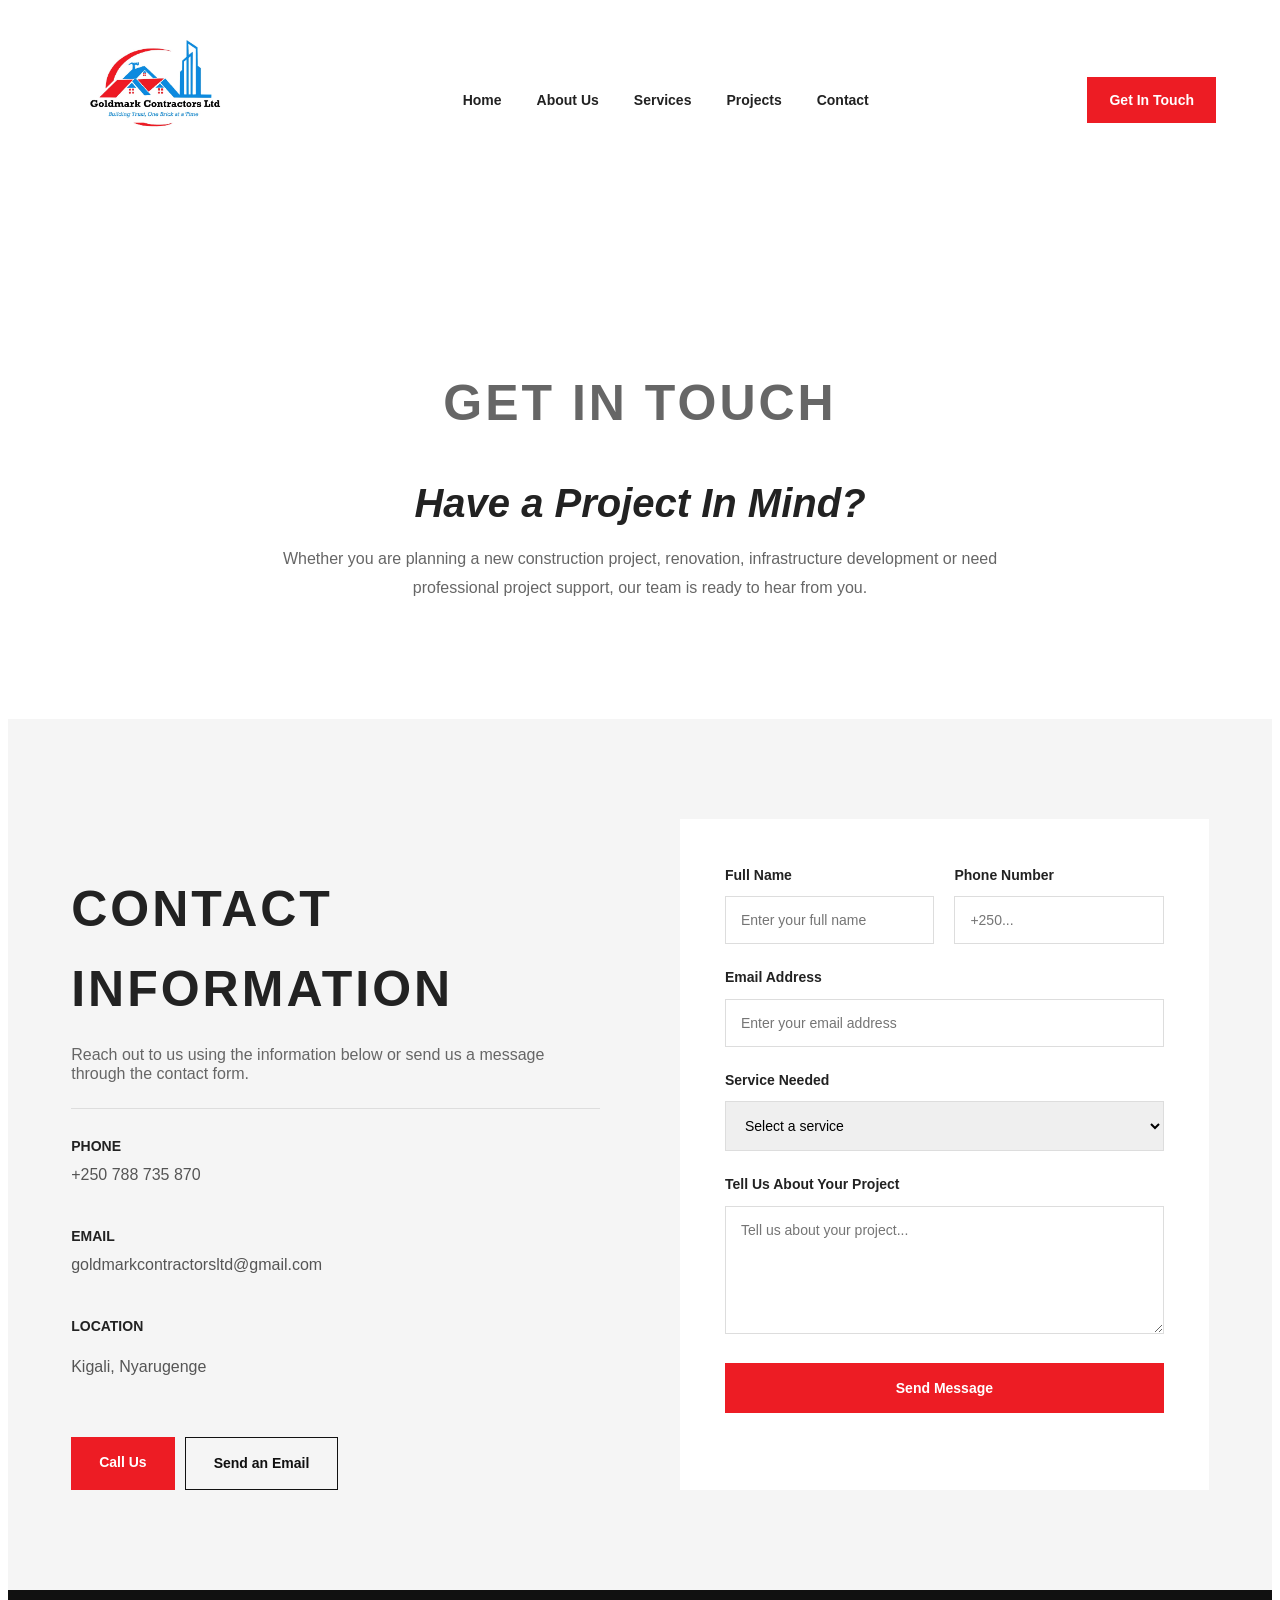
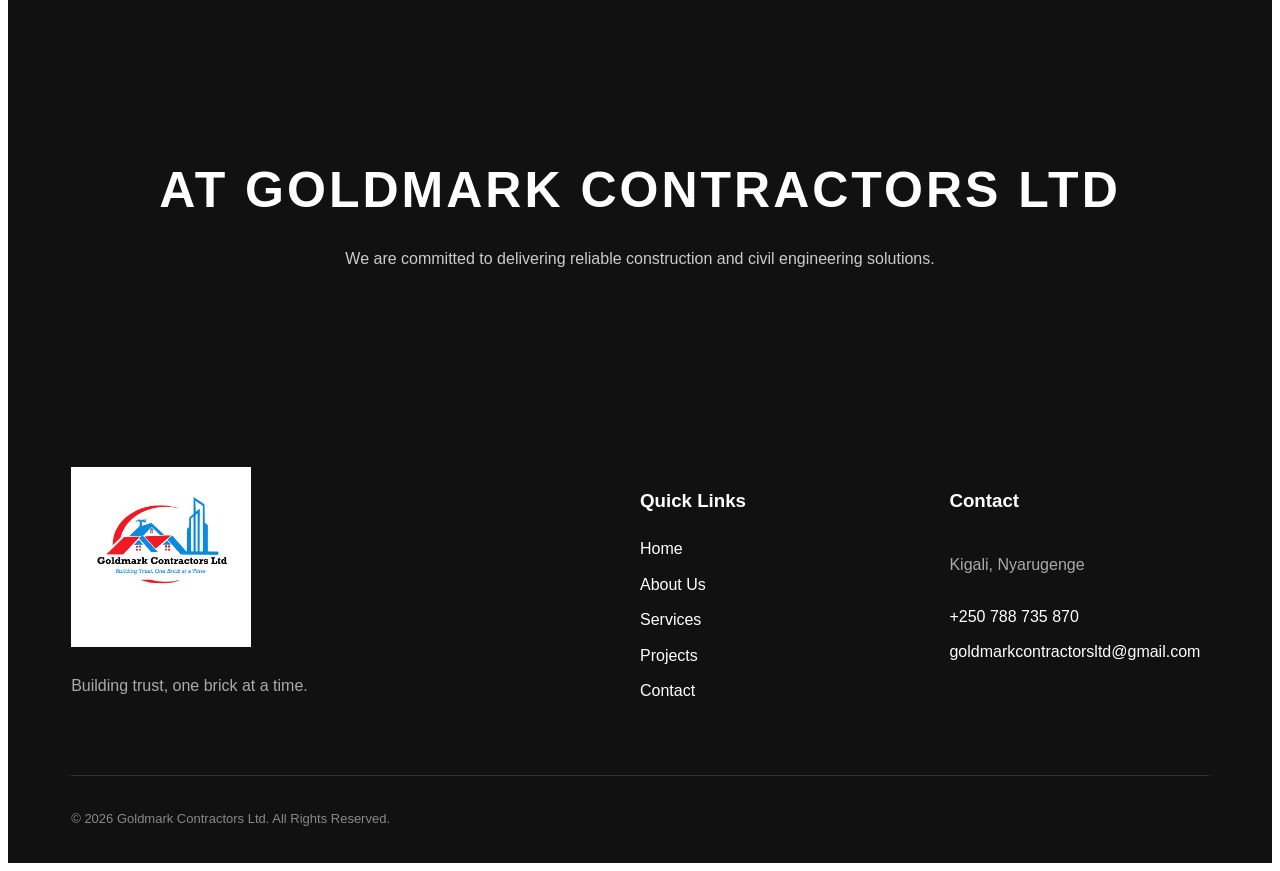
==== contact.html @ 4ce862ca "Initial website" ====
<!DOCTYPE html>
<html lang="en">

<head>
    <meta charset="UTF-8">
    <meta name="viewport" content="width=device-width, initial-scale=1.0">

    <title>Contact | Goldmark Contractors Ltd</title>

    <meta name="description"
        content="Contact Goldmark Contractors Ltd for construction and civil engineering services.">

    <!-- General website styles -->
    <link rel="stylesheet" href="css/style.css">

    <!-- Contact page styles -->
    <link rel="stylesheet" href="css/contact.css">
</head>


<body>

    <!-- ================= NAVIGATION ================= -->

    <header class="header">

        <nav class="navbar">

            <a href="index.html" class="logo">
                <img src="images/logo.jpeg"
                    alt="Goldmark Contractors Ltd Logo">
            </a>

            <ul class="nav-links">

                <li>
                    <a href="index.html">Home</a>
                </li>

                <li>
                    <a href="about.html">About Us</a>
                </li>

                <li>
                    <a href="services.html">Services</a>
                </li>

                <li>
                    <a href="projects.html">Projects</a>
                </li>

                <li>
                    <a href="contact.html">Contact</a>
                </li>

            </ul>

            <a href="#contact-form" class="nav-button">
                Get In Touch
            </a>

            <button class="menu-toggle" id="menu-toggle">
                ☰
            </button>

        </nav>

    </header>



    <!-- ================= HERO ================= -->

    <section class="page-hero contact-hero">

        <div class="page-hero-content">

            <p class="section-label">
                CONTACT US
            </p>

            <h1>
                Let's Start a
                <span>Conversation.</span>
            </h1>

        </div>

    </section>



    <!-- ================= CONTACT INTRO ================= -->

    <section class="contact-intro">

        <div class="contact-intro-content">

            <p class="section-label">
                GET IN TOUCH
            </p>

            <h2>
                <span>Have a Project In Mind?</span>
            </h2>

            <p>
                Whether you are planning a new construction project,
                renovation, infrastructure development or need
                professional project support, our team is ready
                to hear from you.
            </p>

        </div>

    </section>



    <!-- ================= CONTACT DETAILS + FORM ================= -->

    <section class="contact-section" id="contact-form">

        <div class="contact-container">


            <!-- CONTACT INFORMATION -->

            <div class="contact-info">

                <p class="section-label">
                    CONTACT INFORMATION
                </p>
<!--
                <h2>
                    <span>Let's Build Something Great Together.</span>
                </h2>
            -->
                <p class="contact-description">
                    Reach out to us using the information below or
                    send us a message through the contact form.
                </p>


                <div class="contact-details">

                    <div class="contact-detail">

                        <h3>Phone</h3>

                        <a href="tel:+250788735870">
                            +250 788 735 870
                        </a>

                    </div>


                    <div class="contact-detail">

                        <h3>Email</h3>

                        <a href="mailto:goldmarkcontractorsltd@gmail.com">
                            goldmarkcontractorsltd@gmail.com
                        </a>

                    </div>


                    <div class="contact-detail">

                        <h3>Location</h3>

                        <p>
                            Kigali, Nyarugenge
                        </p>

                    </div>

                </div>

                <div class="contact-actions">

                    <a href="tel:+250788735870" class="contact-action-btn">
                        Call Us
                    </a>

                    <a href="mailto:goldmarkcontractorsltd@gmail.com"
                        class="contact-action-btn outline-btn">
                        Send an Email
                    </a>

                </div>

            </div>



            <!-- CONTACT FORM -->

            <div class="contact-form-wrapper">

                <form
    name="goldmark-contact"
    method="POST"
    data-netlify="true"
    class="contact-form"
>
<input type="hidden" name="form-name" value="goldmark-contact">

                    <div class="form-row">

                        <div class="form-group">

                            <label for="name">
                                Full Name
                            </label>

                            <input
                                type="text"
                                id="name"
                                name="name"
                                placeholder="Enter your full name"
                                required
                            >

                        </div>


                        <div class="form-group">

                            <label for="phone">
                                Phone Number
                            </label>

                            <input
                                type="tel"
                                id="phone"
                                name="phone"
                                placeholder="+250..."
                            >

                        </div>

                    </div>



                    <div class="form-group">

                        <label for="email">
                            Email Address
                        </label>

                        <input
                            type="email"
                            id="email"
                            name="email"
                            placeholder="Enter your email address"
                            required
                        >

                    </div>



                    <div class="form-group">

                        <label for="service">
                            Service Needed
                        </label>

                        <select id="service" name="service">

                            <option value="">
                                Select a service
                            </option>

                            <option>
                                Infrastructure Development
                            </option>

                            <option>
                                Construction Management
                            </option>

                            <option>
                                Project Planning
                            </option>

                            <option>
                                Building Construction
                            </option>

                            <option>
                                Renovation & Remodeling
                            </option>

                            <option>
                                Project Management
                            </option>

                            <option>
                                Other
                            </option>

                        </select>

                    </div>



                    <div class="form-group">

                        <label for="message">
                            Tell Us About Your Project
                        </label>

                        <textarea
                            id="message"
                            name="message"
                            rows="6"
                            placeholder="Tell us about your project..."
                            required
                        ></textarea>

                    </div>


                    <button type="submit" class="submit-btn">
                        Send Message
                    </button>

                </form>

            </div>

        </div>

    </section>



    <!-- ================= CTA ================= -->

    <section class="contact-cta">

        <p class="section-label">
            AT GOLDMARK CONTRACTORS LTD
        </p>

        <!--<h2>
            Building Trust,
            <span>One Brick at a Time.</span>
        </h2>
    -->
        <p>
            We are committed to delivering reliable construction
            and civil engineering solutions.
        </p>

    </section>



    <!-- ================= FOOTER ================= -->

    <footer class="footer">

        <div class="footer-content">

            <div class="footer-column">

                <a href="index.html" class="logo">

                    <img
                        src="images/logo.jpeg"
                        alt="Goldmark Contractors Ltd Logo"
                    >

                </a>

                <p>
                    Building trust, one brick at a time.
                </p>

            </div>


            <div class="footer-column">

                <h3>
                    Quick Links
                </h3>

                <a href="index.html">Home</a>

                <a href="about.html">About Us</a>

                <a href="services.html">Services</a>

                <a href="projects.html">Projects</a>

                <a href="contact.html">Contact</a>

            </div>


            <div class="footer-column">

                <h3>
                    Contact
                </h3>

                <p>
                    Kigali, Nyarugenge
                </p>

                <a href="tel:+250788735870">
                    +250 788 735 870
                </a>

                <a href="mailto:goldmarkcontractorsltd@gmail.com">
                    goldmarkcontractorsltd@gmail.com
                </a>

            </div>

        </div>


        <div class="footer-bottom">

            <p>
                © 2026 Goldmark Contractors Ltd.
                All Rights Reserved.
            </p>

        </div>

    </footer>


    <script src="js/script.js"></script>

</body>

</html>
---- css/style.css ----
/* =========================
   GENERAL
========================= */

* {
    margin: 5;
    padding: 0;
    box-sizing: border-box;
}

html {
    scroll-behavior: smooth;
}

body {
    font-family: Arial, Helvetica, sans-serif;
    color: #222;
    background: #ffffff;
    line-height: 1.6;
}

a {
    text-decoration: none;
    color: inherit;
}

img {
    max-width: 100%;
    display: block;
}


/* =========================
   NAVIGATION
========================= */

.header {
    width: 100%;
    position: absolute;
    top: 0;
    left: 0;
    z-index: 1000;
}

.navbar {
    width: 100%;
    min-height: 95px;
    padding: 10px 5%;

    display: flex;
    align-items: center;
    justify-content: space-between;

    background: white;
}

.logo {
    display: flex;
    align-items: center;
}

.logo img {
    width: 180px;
    height: auto;
    display: block;
}

.nav-links {
    display: flex;
    gap: 35px;
    list-style: none;
}

.nav-links a {
    font-size: 14px;
    font-weight: 600;
    color: #222;
}

.nav-links a:hover {
    opacity: 0.6;
}

.nav-button {
    background: #ed1c24;
    color: white;

    padding: 12px 22px;

    font-size: 14px;
    font-weight: 600;

    transition: 0.3s ease;
}

.nav-button:hover {
    background: #1689d8;
}

.menu-toggle {
    display: none;
    border: none;
    background: transparent;
    font-size: 28px;
    cursor: pointer;
}


/* =========================
   HERO
========================= */

.hero {
    min-height: 750px;

    display: flex;
    align-items: center;

    position: relative;
    overflow: hidden;

    color: white;

    background-image:
        linear-gradient(
            rgba(0, 0, 0, 0.55),
            rgba(0, 0, 0, 0.55)
        ),
        url("../images/project1.jpeg");

    background-size: 110%;
    background-position: center;

    animation: heroMovement 15s ease-in-out infinite alternate;
}
@keyframes heroMovement {

    0% {
        background-position: center center;
        background-size: 110%;
    }

    100% {
        background-position: center 45%;
        background-size: 120%;
    }

}

.hero-content {
    width: 90%;
    max-width: 1200px;
    margin: auto;
    padding-top: 80px;
}

.hero-small-text,
.section-label {
    font-size: 50px;
    font-weight: 900;
    letter-spacing: 3px;
    margin-bottom: 15px;
}

.hero h1 {
    max-width: 700px;
    font-size: clamp(15px, 7vw, 40px);
    line-height: 1;
    margin-bottom: 25px;
}

.hero h1 span,
.section-heading span,
.cta span {
    font-style: italic;
}

.hero-description {
    max-width: 600px;
    font-size: 18px;
    margin-bottom: 35px;
}

.hero-buttons {
    display: flex;
    gap: 15px;
}

.btn {
    display: inline-block;
    padding: 14px 28px;
    font-weight: 700;
    font-size: 14px;
    transition: 0.3s ease;
}

.primary-btn {
    background: #222;
    color: white;
}

.primary-btn:hover {
    transform: translateY(-3px);
}

.secondary-btn {
    background: white;
    color: #222;
}

.secondary-btn:hover {
    transform: translateY(-3px);
}


/* =========================
   SECTIONS
========================= */

.section {
    width: 90%;
    max-width: 1500px;
    margin: auto;
    padding: 100px 0;
}

.section-heading {
    max-width: 650px;
    margin-bottom: 50px;
}

.section-heading h2 {
    font-size: clamp(38px, 5vw, 60px);
    line-height: 1.1;
    margin-bottom: 20px;
}

.center {
    text-align: center;
    margin-left: auto;
    margin-right: auto;
}


/* =========================
   INTRO
========================= */

.intro-content {
    display: grid;
    grid-template-columns: 1fr 1fr;
    gap: 70px;
}

.intro-text h3 {
    font-size: 30px;
    margin-bottom: 20px;
}

.intro-text p {
    margin-bottom: 20px;
    color: #555;
}

.text-link {
    display: inline-block;
    margin-top: 15px;
    font-weight: 700;
}


/* =========================
   STATS
========================= */

.stats {
    width: 100%;
    padding: 70px 5%;

    display: grid;
    grid-template-columns: repeat(4, 1fr);

    background: #222;
    color: white;
    text-align: center;
}

.stat h3 {
    font-size: 45px;
    margin-bottom: 5px;
}

.stat p {
    font-size: 14px;
    opacity: 0.8;
}


/* =========================
   SERVICES
========================= */

.services {
    background: #f5f5f5;
    max-width: none;
    padding-left: 5%;
    padding-right: 5%;
}

.service-grid {
    max-width: 1200px;
    margin: auto;

    display: grid;
    grid-template-columns: repeat(4, 1fr);
    gap: 20px;
}

.service-card {
    background: white;
    padding: 35px;
    min-height: 300px;
    transition: 0.3s ease;
}

.service-card:hover {
    transform: translateY(-8px);
}

.service-number {
    font-size: 13px;
    font-weight: 700;
    margin-bottom: 40px;
}

.service-card h3 {
    font-size: 22px;
    margin-bottom: 15px;
}

.service-card p {
    color: #666;
    font-size: 14px;
    margin-bottom: 25px;
}

.service-card a {
    font-weight: 700;
    font-size: 13px;
}


/* =========================
   PROJECTS
========================= */

.project-grid {
    display: grid;
    grid-template-columns: repeat(3, 1fr);
    gap: 25px;
}

.project-card {
    background: #f5f5f5;
}

.project-image {
    height: 300px;
    overflow: hidden;
}

.project-image img {
    width: 100%;
    height: 100%;

    object-fit: cover;

    transition: transform 0.5s ease;
}

.project-card:hover .project-image img {
    transform: scale(1.05);
}

.image-placeholder {
    height: 100%;

    display: flex;
    align-items: center;
    justify-content: center;

    background: #ddd;
    color: #777;
}

.project-info {
    padding: 25px;
}

.project-info p {
    font-size: 12px;
    text-transform: uppercase;
    letter-spacing: 2px;
    margin-bottom: 5px;
}

.project-info h3 {
    font-size: 22px;
}

.center-button {
    text-align: center;
    margin-top: 45px;
}


/* =========================
   CTA
========================= */

.cta {
    padding: 100px 5%;
    background: #222;
    color: white;
    text-align: center;
}

.cta h2 {
    max-width: 800px;
    margin: 15px auto 20px;

    font-size: clamp(25px, 5vw, 40px);
    line-height: 1.1;
}

.cta p {
    margin-bottom: 30px;
}


/* =========================
   FOOTER
========================= */

.footer {
    background: #111;
    color: white;
    padding: 70px 5% 20px;
}

.footer-content {
    max-width: 1200px;
    margin: auto;

    display: grid;
    grid-template-columns: 2fr 1fr 1fr;
    gap: 50px;
}

.footer-column {
    display: flex;
    flex-direction: column;
    gap: 10px;
}

.footer-column h3 {
    margin-bottom: 10px;
}

.footer-column p {
    color: #aaa;
}

.footer-bottom {
    max-width: 1200px;
    margin: 60px auto 0;
    padding-top: 20px;
    border-top: 1px solid #333;

    font-size: 13px;
    color: #888;
}


/* =========================
   MOBILE
========================= */

@media (max-width: 900px) {

    .navbar {
        min-height: 80px;
        padding: 10px 5%;
    }

    .logo img {
        width: 140px;
    }

    .nav-links {
        display: none;

        position: absolute;
        top: 80px;
        left: 0;

        width: 100%;

        background: white;

        flex-direction: column;

        gap: 0;

        padding: 15px 5%;

        box-shadow: 0 8px 20px rgba(0, 0, 0, 0.08);
    }

    .nav-links.active {
        display: flex;
    }

    .nav-links li {
        width: 100%;
    }

    .nav-links a {
        display: block;
        padding: 14px 0;
    }

    .nav-button {
        display: none;
    }

    .menu-toggle {
        display: block;

        border: none;
        background: transparent;

        color: #222;

        font-size: 28px;

        cursor: pointer;
    }

}
@media (max-width: 600px) {

    .hero {
        min-height: 650px;
    }

    .hero h1 {
        font-size: 52px;
    }

    .hero-buttons {
        flex-direction: column;
        align-items: flex-start;
    }

    .stats {
        grid-template-columns: 1fr;
    }

    .service-grid {
        grid-template-columns: 1fr;
    }

    .section {
        padding: 70px 0;
    }

}

@media (max-width: 900px) {

    .about-grid,
    .ceo-grid {
        grid-template-columns: 1fr;
    }

    .values-grid {
        grid-template-columns: repeat(2, 1fr);
    }

    .about-image,
    .ceo-image {
        height: 400px;
    }

}


@media (max-width: 600px) {

    .values-grid {
        grid-template-columns: 1fr;
    }

}
---- css/contact.css ----
/* =========================
   CONTACT HERO
========================= */

.contact-hero {
    background:
        linear-gradient(rgba(0, 0, 0, .65), rgba(0, 0, 0, .65)),
        url("../images/project7.jpeg");

    background-size: cover;
    background-position: center;
}


/* =========================
   CONTACT INTRO
========================= */

.contact-intro {
    padding: 100px 5%;
    text-align: center;
}

.contact-intro-content {
    max-width: 800px;
    margin: auto;
}

.contact-intro-content h2 {
    font-size: clamp(40px, 5vw, 35px);
    line-height: 1.1;
    margin-bottom: 20px;
}

.contact-intro-content h2 span {
    display: block;
    font-style: italic;
}

.contact-intro-content p {
    color: #666;
    line-height: 1.8;
}


/* =========================
   CONTACT SECTION
========================= */

.contact-section {
    padding: 100px 5%;
    background: #f5f5f5;
}

.contact-container {
    max-width: 1200px;
    margin: auto;

    display: grid;
    grid-template-columns: 1fr 1fr;
    gap: 80px;
}


/* =========================
   CONTACT INFO
========================= */

.contact-info h2 {
    font-size: clamp(36px, 4vw, 20px);
    line-height: 1;
    margin: 15px 0;
}

.contact-info h2 span {
    display: block;
    font-style: italic;
}

.contact-description {
    color: #666;
    line-height: 1.2;
    margin-bottom: 25px;
}

.contact-details {
    border-top: 1px solid #ddd;
}

.contact-detail {
    padding: 12px 0;
    border-bottom: 0px solid #ddd;
}

.contact-detail h3 {
    font-size: 14px;
    text-transform: uppercase;
    margin-bottom: 4px;
}

.contact-detail p,
.contact-detail a {
    color: #555;
    text-decoration: none;
}

.contact-detail a:hover {
    color: #ed1c24;
}

/* =========================
   CONTACT BUTTONS
========================= */

.contact-actions {
    display: flex;
    gap: 10px;
    margin-top: 30px;
    flex-wrap: wrap;
}

.contact-action-btn {
    display: inline-block;

    background: #ed1c24;
    color: white;

    text-decoration: none;

    padding: 14px 28px;

    font-size: 14px;
    font-weight: 600;

    transition: .3s ease;
}

.contact-action-btn:hover {
    transform: translateY(-3px);
}

.outline-btn {
    background: transparent;
    color: #111;

    border: 1px solid #111;
}


/* =========================
   CONTACT FORM
========================= */

.contact-form-wrapper {
    background: white;
    padding: 45px;
}

.contact-form {
    width: 100%;
}

.form-row {
    display: grid;
    grid-template-columns: 1fr 1fr;
    gap: 20px;
}

.form-group {
    margin-bottom: 22px;
}

.form-group label {
    display: block;

    font-size: 14px;
    font-weight: 600;

    margin-bottom: 10px;
}

.form-group input,
.form-group select,
.form-group textarea {
    width: 100%;

    padding: 15px;

    border: 1px solid #ddd;

    font-family: inherit;
    font-size: 14px;

    outline: none;
}

.form-group textarea {
    resize: vertical;
}

.form-group input:focus,
.form-group select:focus,
.form-group textarea:focus {
    border-color: #ed1c24;
}


/* =========================
   SUBMIT BUTTON
========================= */

.submit-btn {
    width: 100%;

    border: none;

    background: #ed1c24;
    color: white;

    padding: 17px;

    font-size: 14px;
    font-weight: 600;

    cursor: pointer;

    transition: .3s ease;
}

.submit-btn:hover {
    background: #111;
}


/* =========================
   CONTACT CTA
========================= */

.contact-cta {
    background: #111;
    color: white;

    text-align: center;

    padding: 110px 5%;
}

.contact-cta h2 {
    font-size: clamp(40px, 5vw, 65px);
    line-height: 1.1;

    margin: 20px 0;
}

.contact-cta h2 span {
    display: block;
    font-style: italic;
}

.contact-cta p:not(.section-label) {
    color: #ccc;
}


/* =========================
   RESPONSIVE
========================= */

@media (max-width: 900px) {

    .contact-container {
        grid-template-columns: 1fr;
        gap: 50px;
    }

}


@media (max-width: 600px) {

    .contact-intro,
    .contact-section {
        padding: 70px 5%;
    }

    .contact-form-wrapper {
        padding: 30px 20px;
    }

    .form-row {
        grid-template-columns: 1fr;
        gap: 0;
    }

    .contact-actions {
        flex-direction: column;
    }

    .contact-action-btn {
        text-align: center;
    }

}
/* =========================
   THANK YOU PAGE
========================= */

.thank-you {
    min-height: 100vh;
    display: flex;
    align-items: center;
    justify-content: center;
    text-align: center;
    padding: 40px 5%;
    background: #f5f5f5;
}

.thank-you > div {
    max-width: 650px;
}

.thank-you h1 {
    font-size: clamp(50px, 7vw, 80px);
    margin: 20px 0;
}

.thank-you p:not(.section-label) {
    color: #666;
    line-height: 1.8;
    margin-bottom: 30px;
}
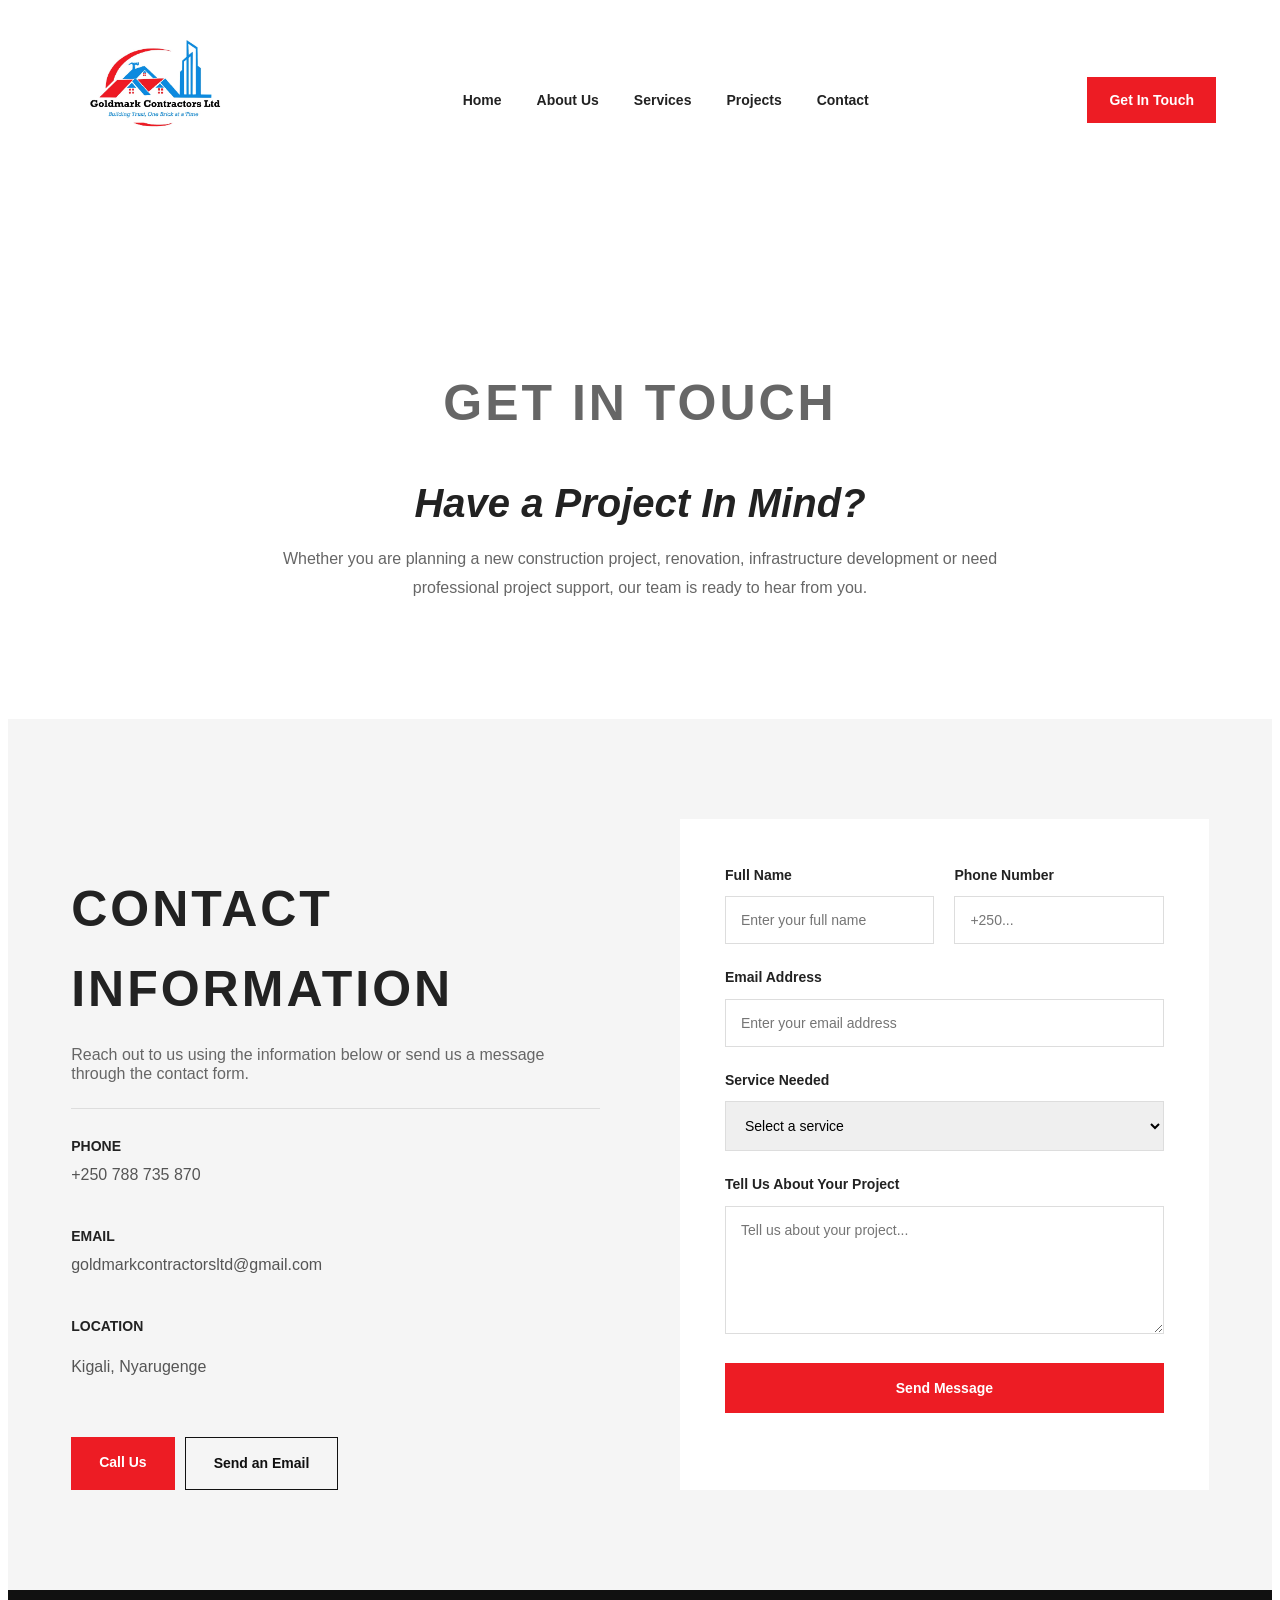
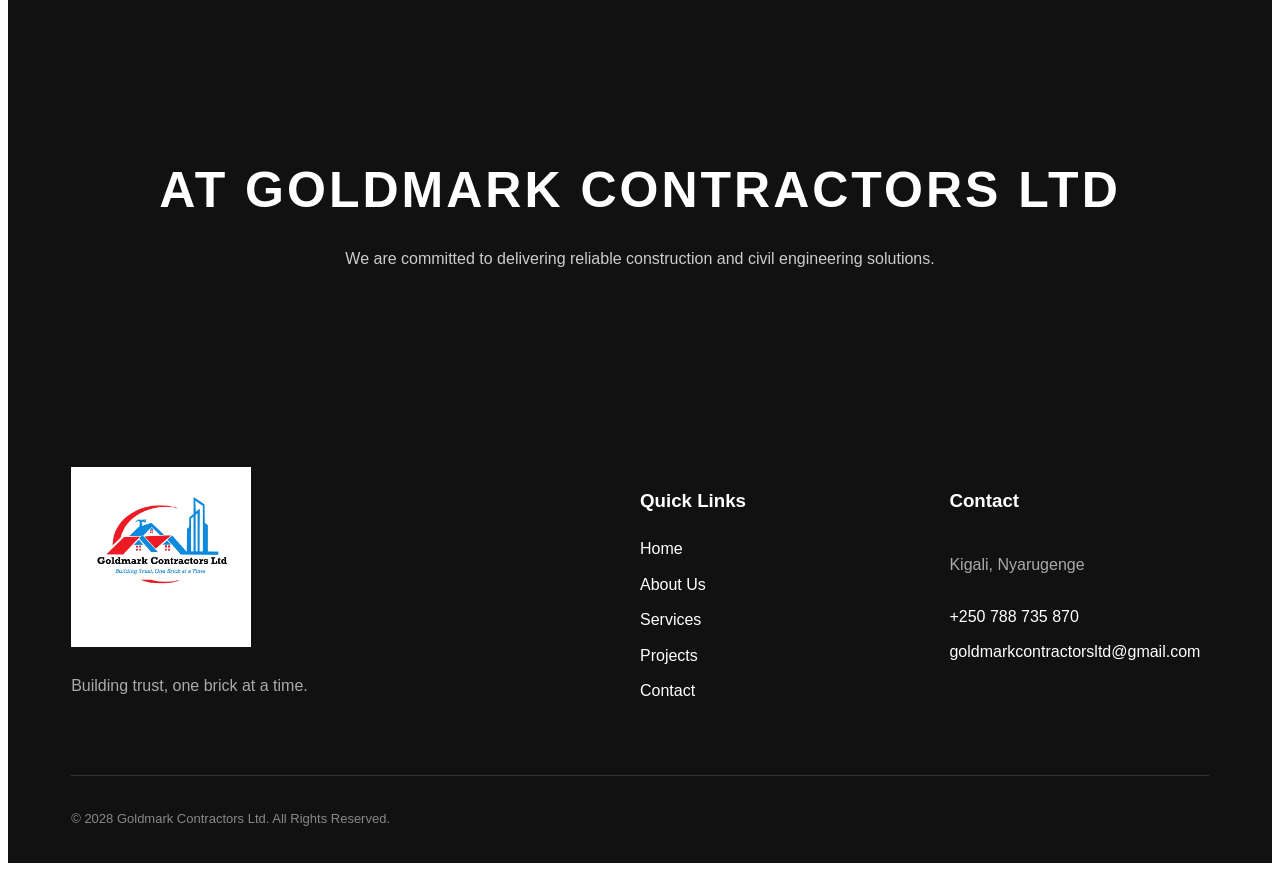
==== commit b535e998: "Test automatic deployment" ====
--- a/contact.html
+++ b/contact.html
@@ -431,7 +431,7 @@
         <div class="footer-bottom">
 
             <p>
-                © 2026 Goldmark Contractors Ltd.
+                © 2028 Goldmark Contractors Ltd.
                 All Rights Reserved.
             </p>
 
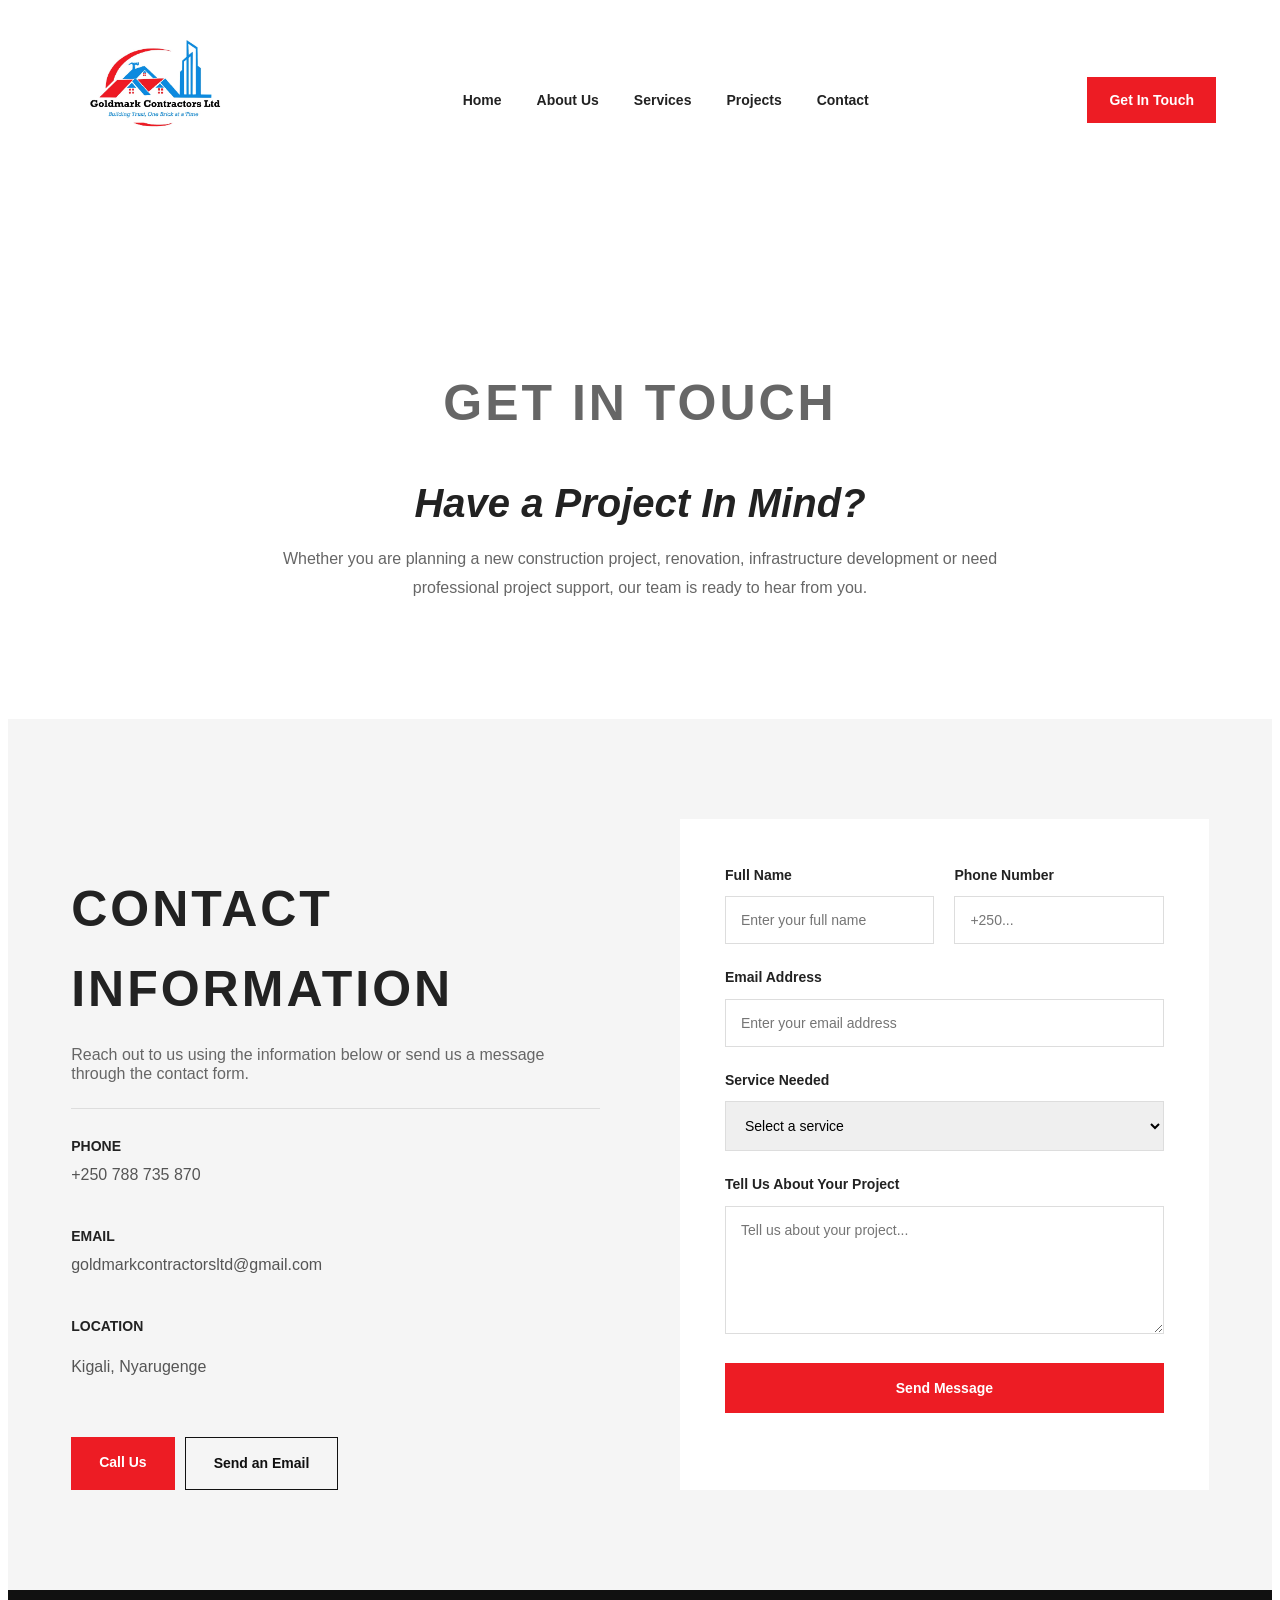
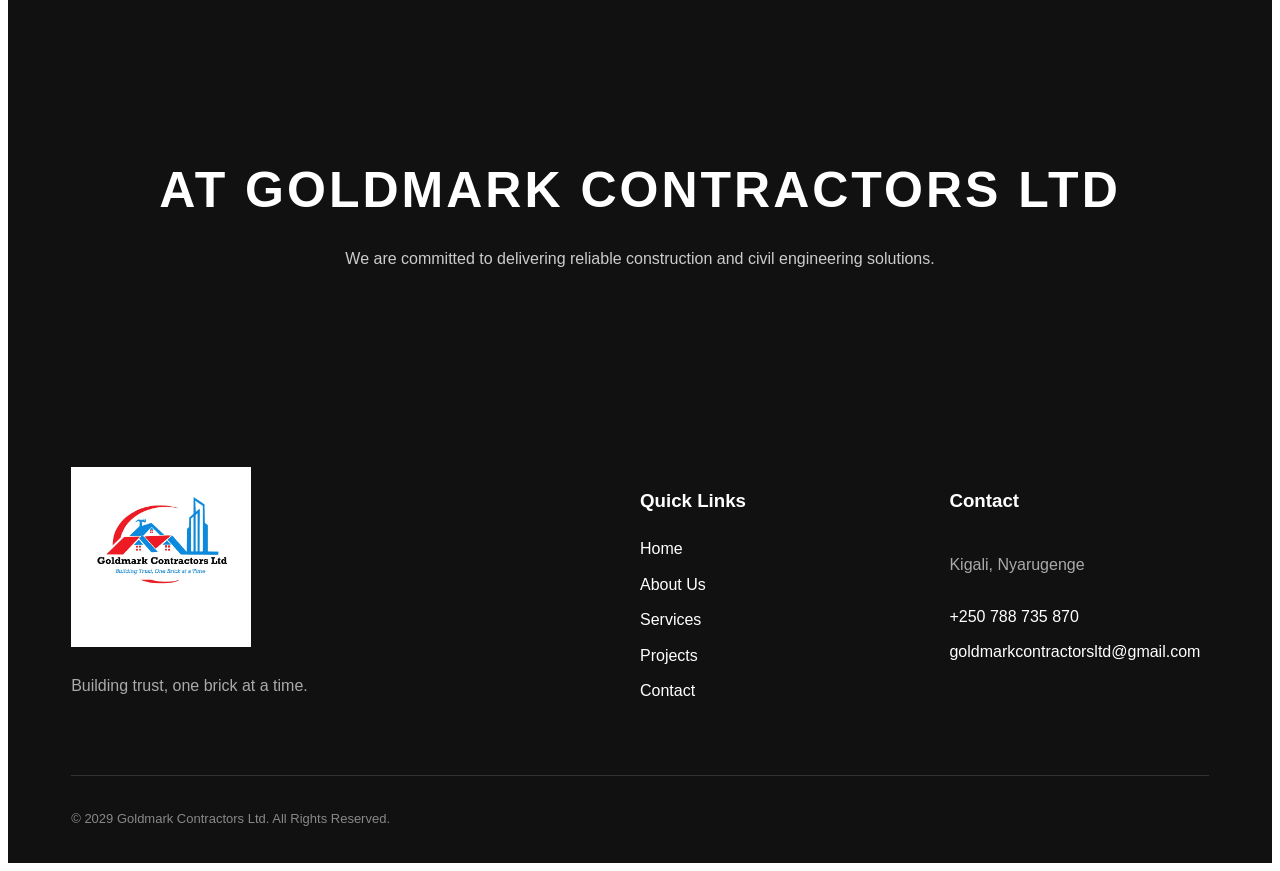
==== commit 793c2490: "Test automatic deployment" ====
--- a/contact.html
+++ b/contact.html
@@ -431,7 +431,7 @@
         <div class="footer-bottom">
 
             <p>
-                © 2028 Goldmark Contractors Ltd.
+                © 2029 Goldmark Contractors Ltd.
                 All Rights Reserved.
             </p>
 
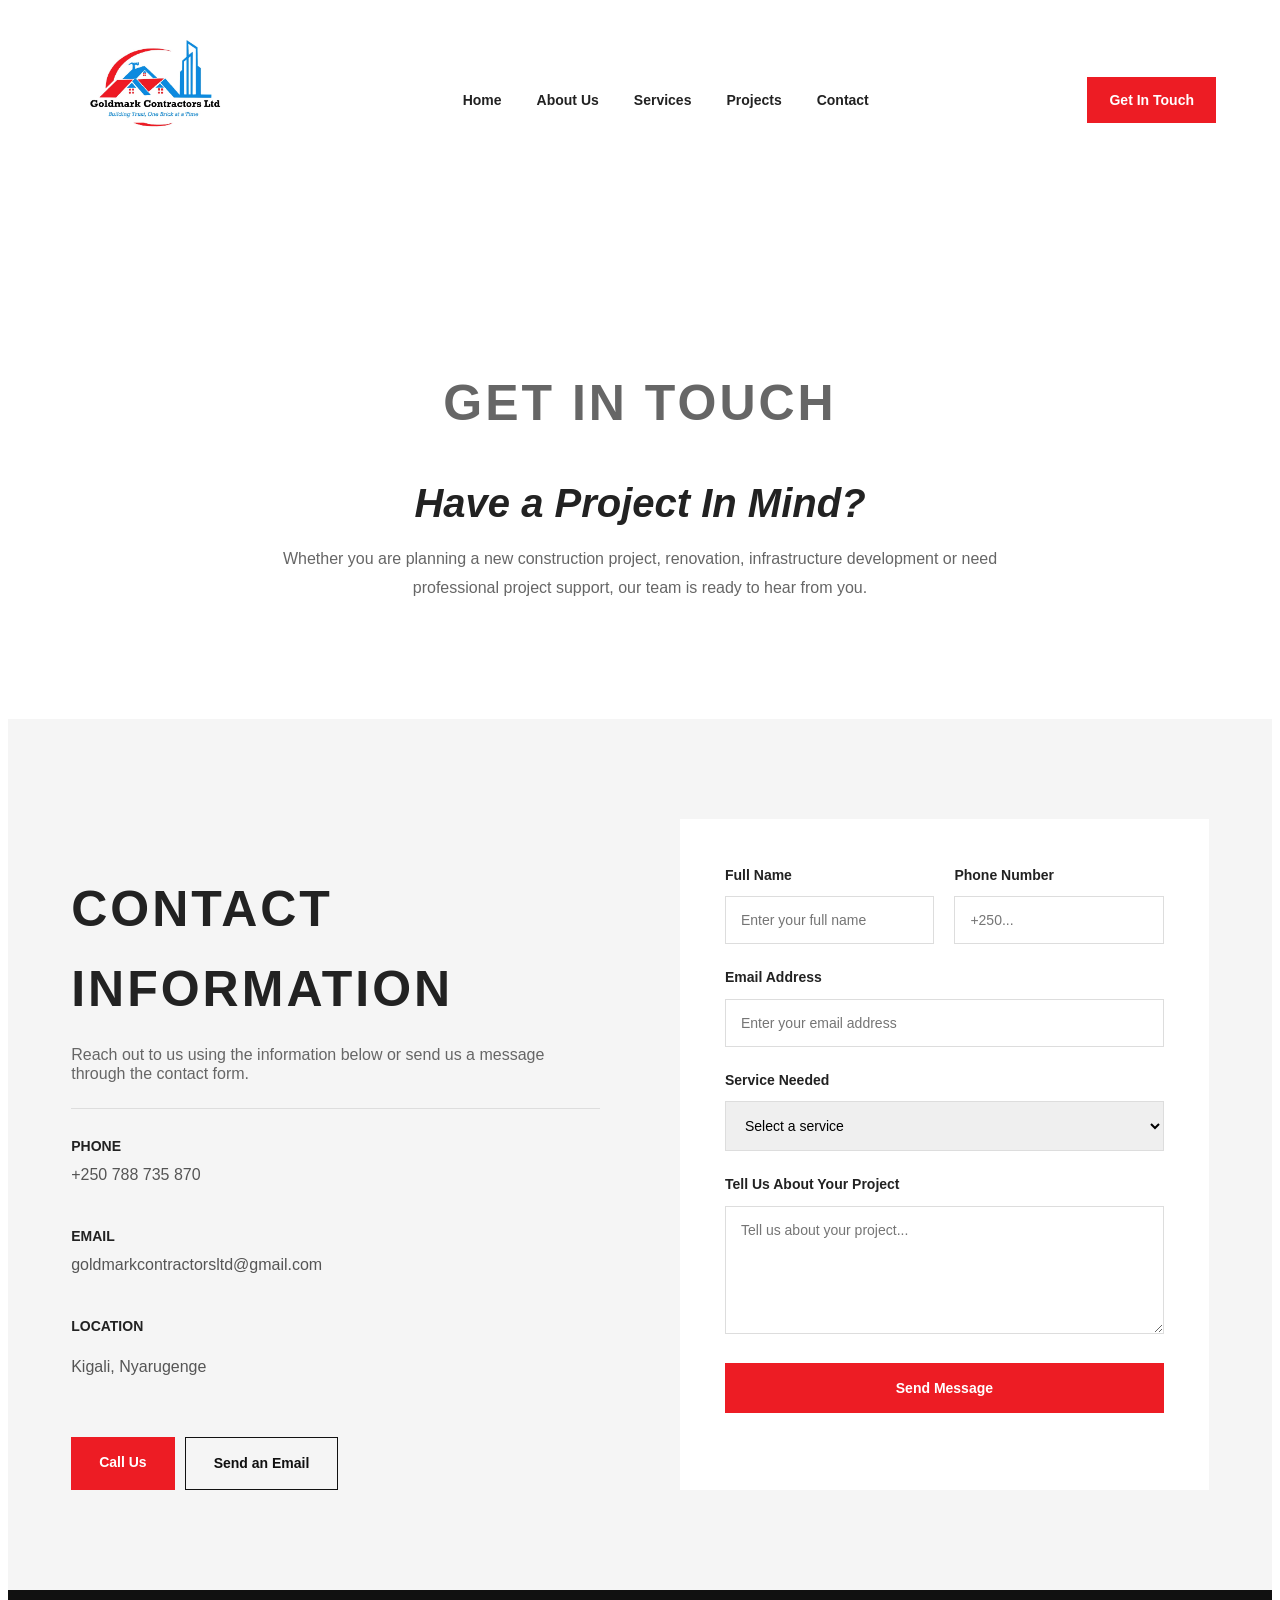
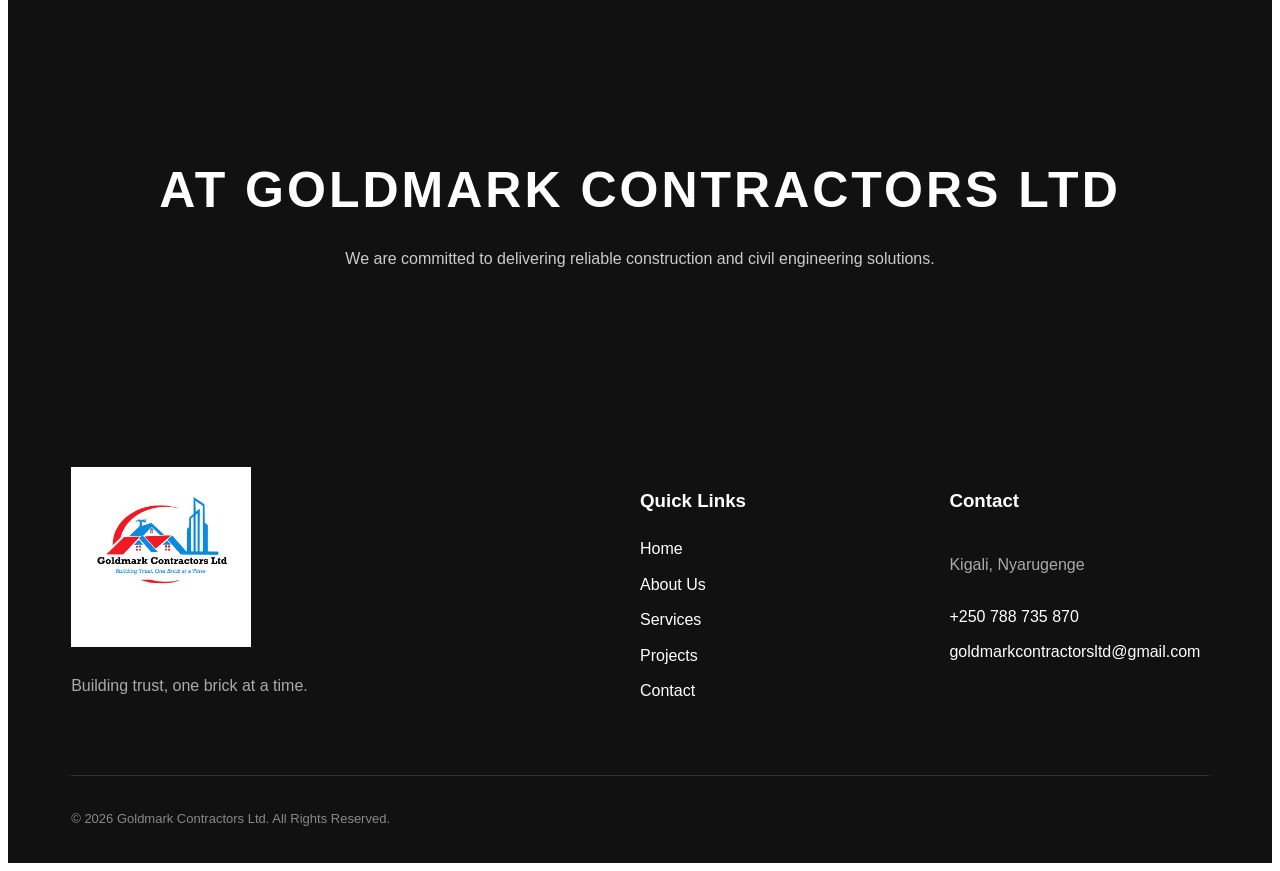
==== commit ebb07aae: "Update website" ====
--- a/contact.html
+++ b/contact.html
@@ -431,7 +431,7 @@
         <div class="footer-bottom">
 
             <p>
-                © 2029 Goldmark Contractors Ltd.
+                © 2026 Goldmark Contractors Ltd.
                 All Rights Reserved.
             </p>
 
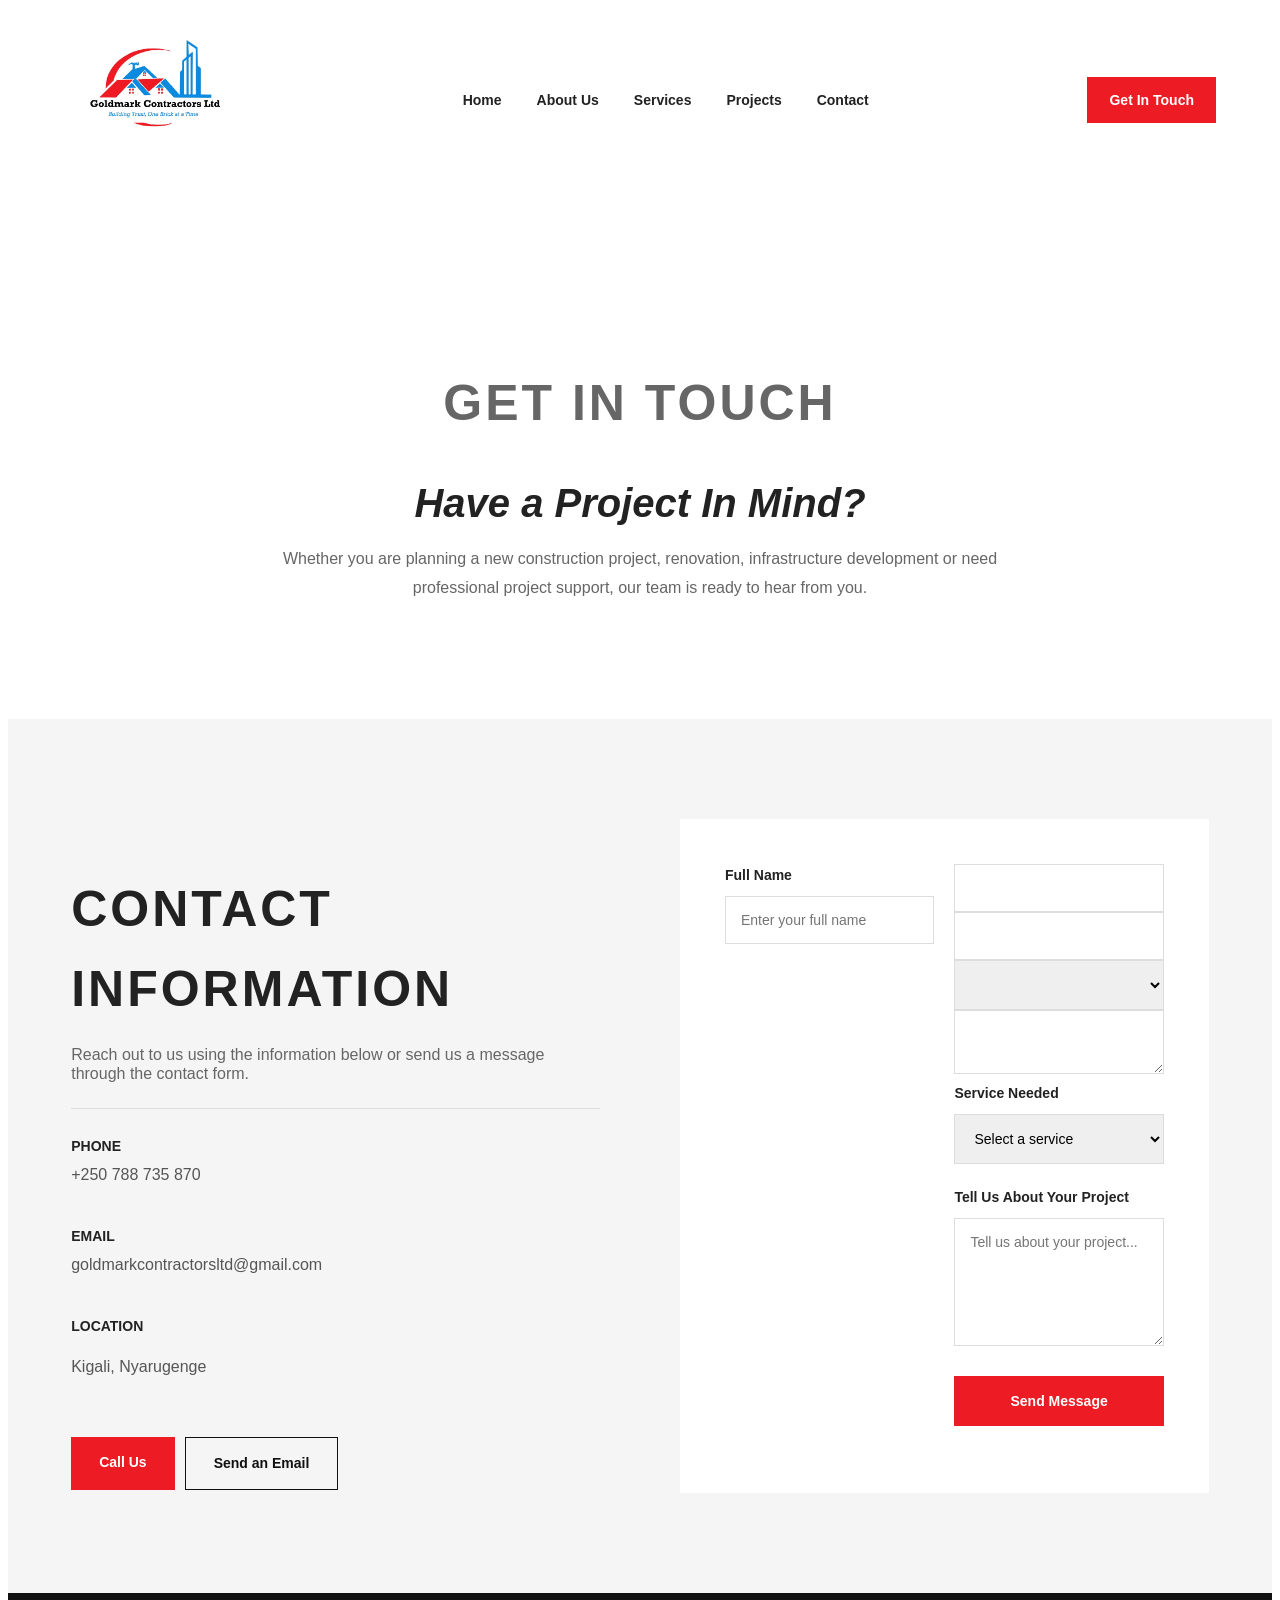
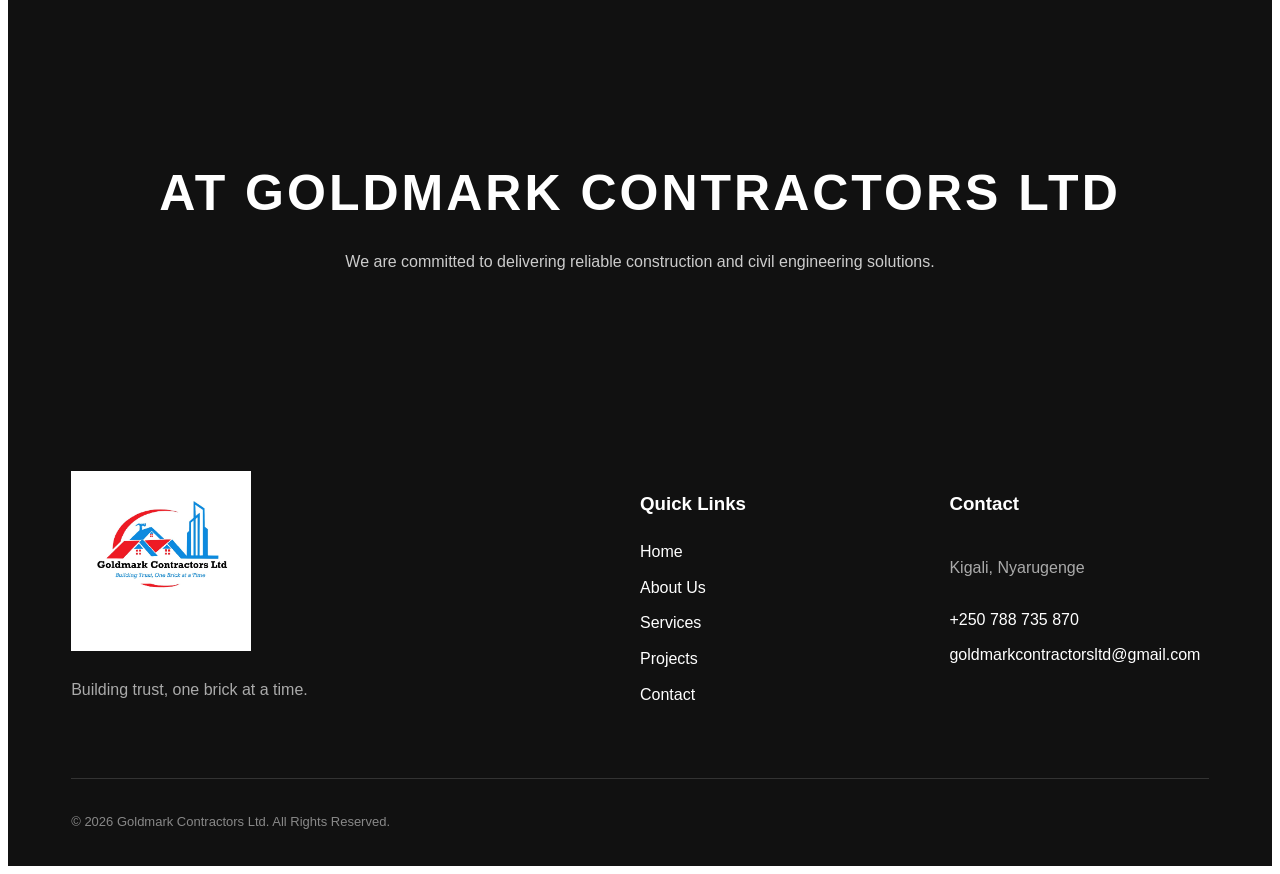
==== commit 0f36018d: "Update website" ====
--- a/contact.html
+++ b/contact.html
@@ -227,7 +227,7 @@
 
 
                         <div class="form-group">
-
+<!--
                             <label for="phone">
                                 Phone Number
                             </label>
@@ -262,6 +262,13 @@
                     </div>
 
 
+                -->
+                    <input type="tel" name="phone">
+
+<input type="email" name="email" required>
+
+<select name="service">
+    <textarea name="message" required></textarea>
 
                     <div class="form-group">
 
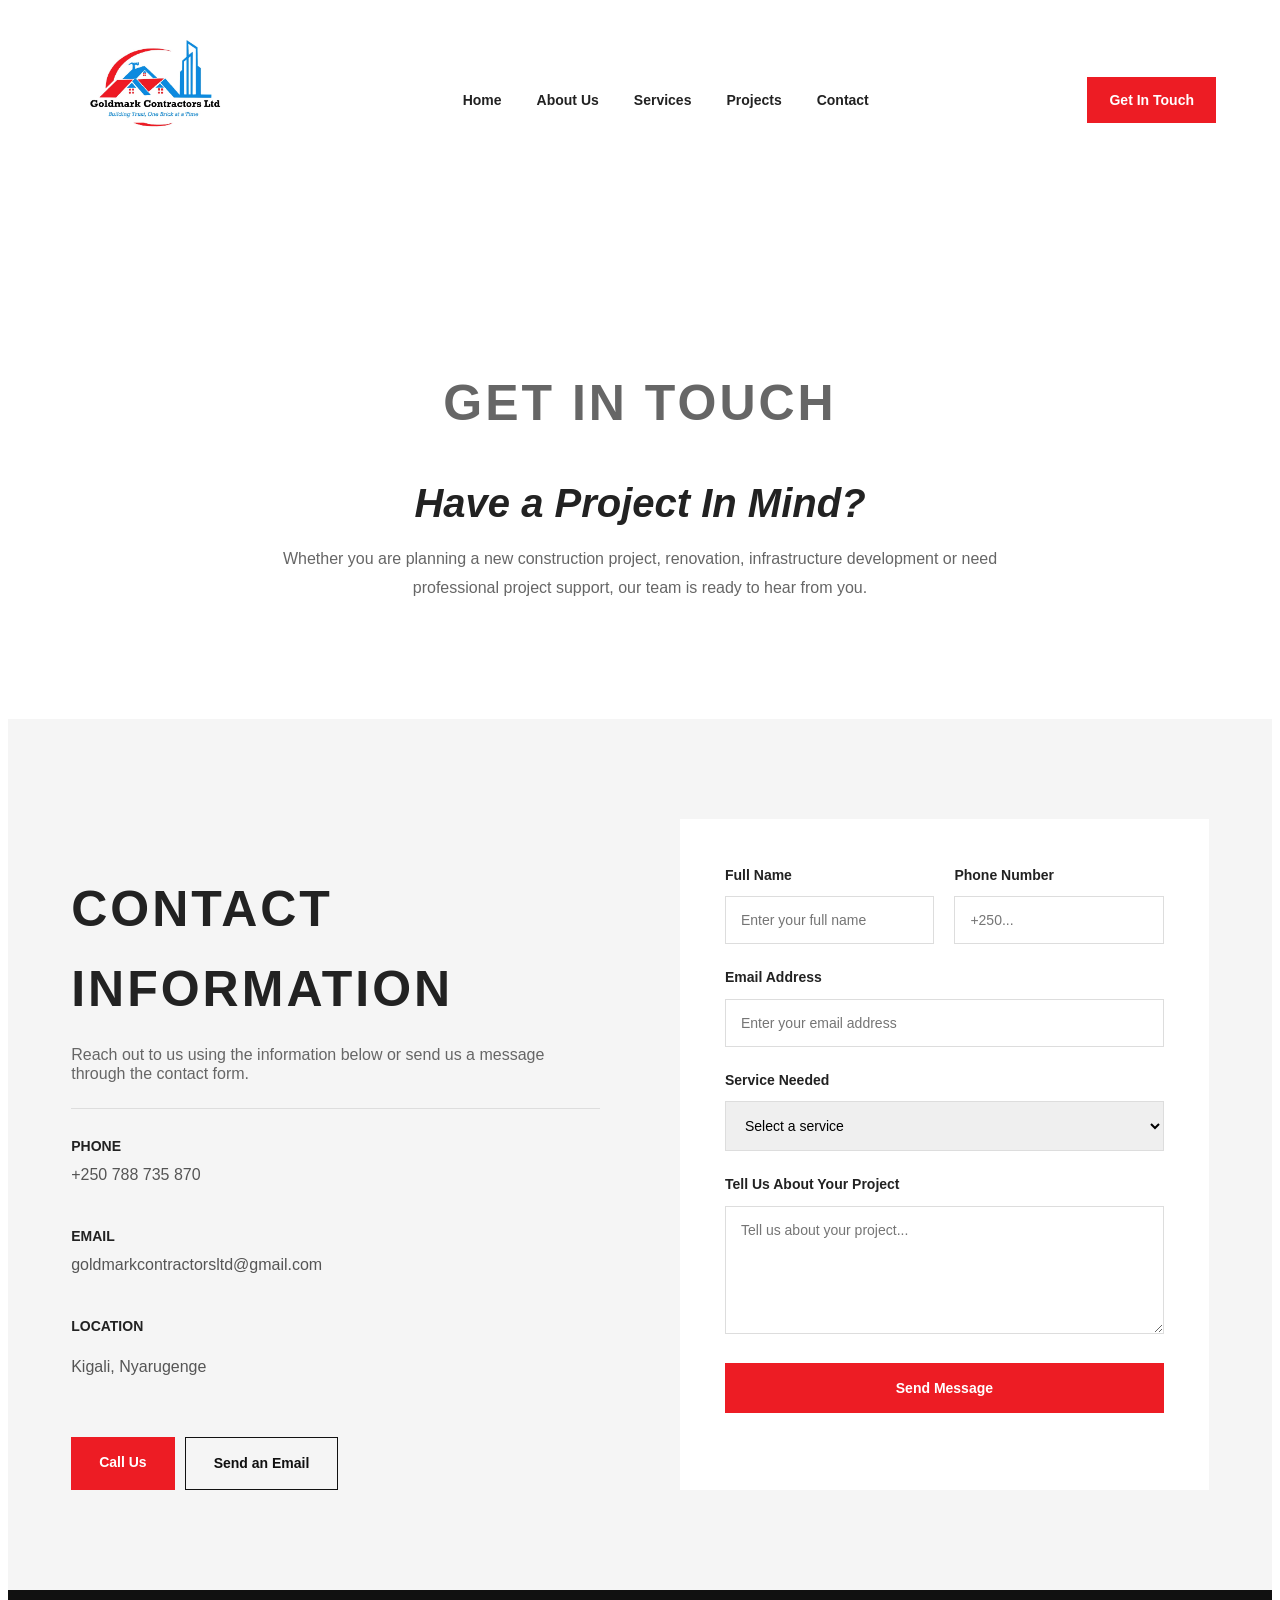
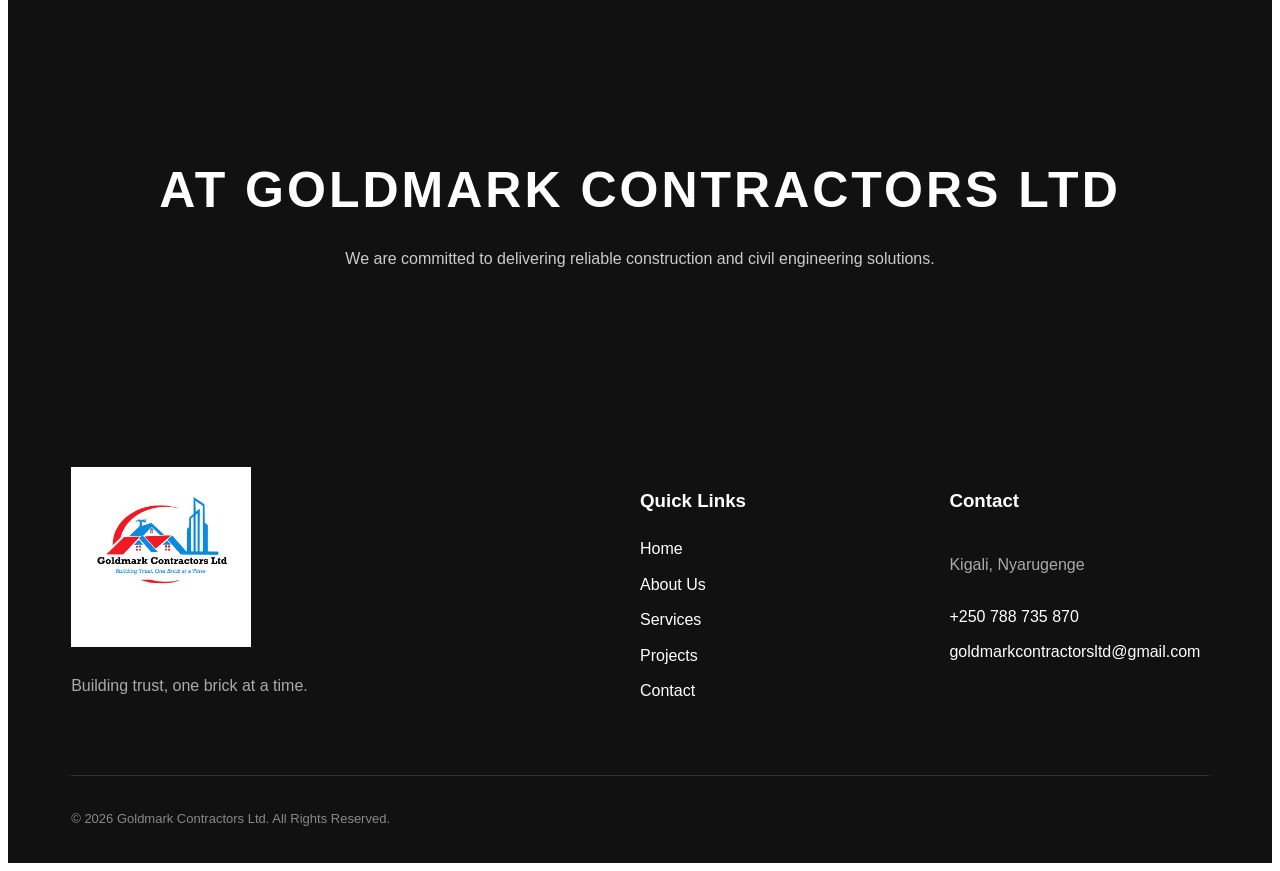
==== commit bf6a0596: "Update website" ====
--- a/contact.html
+++ b/contact.html
@@ -227,7 +227,7 @@
 
 
                         <div class="form-group">
-<!--
+
                             <label for="phone">
                                 Phone Number
                             </label>
@@ -262,13 +262,13 @@
                     </div>
 
 
-                -->
-                    <input type="tel" name="phone">
+                
+                 <!--  <input type="tel" name="phone">
 
 <input type="email" name="email" required>
 
 <select name="service">
-    <textarea name="message" required></textarea>
+    <textarea name="message" required></textarea>-->
 
                     <div class="form-group">
 
